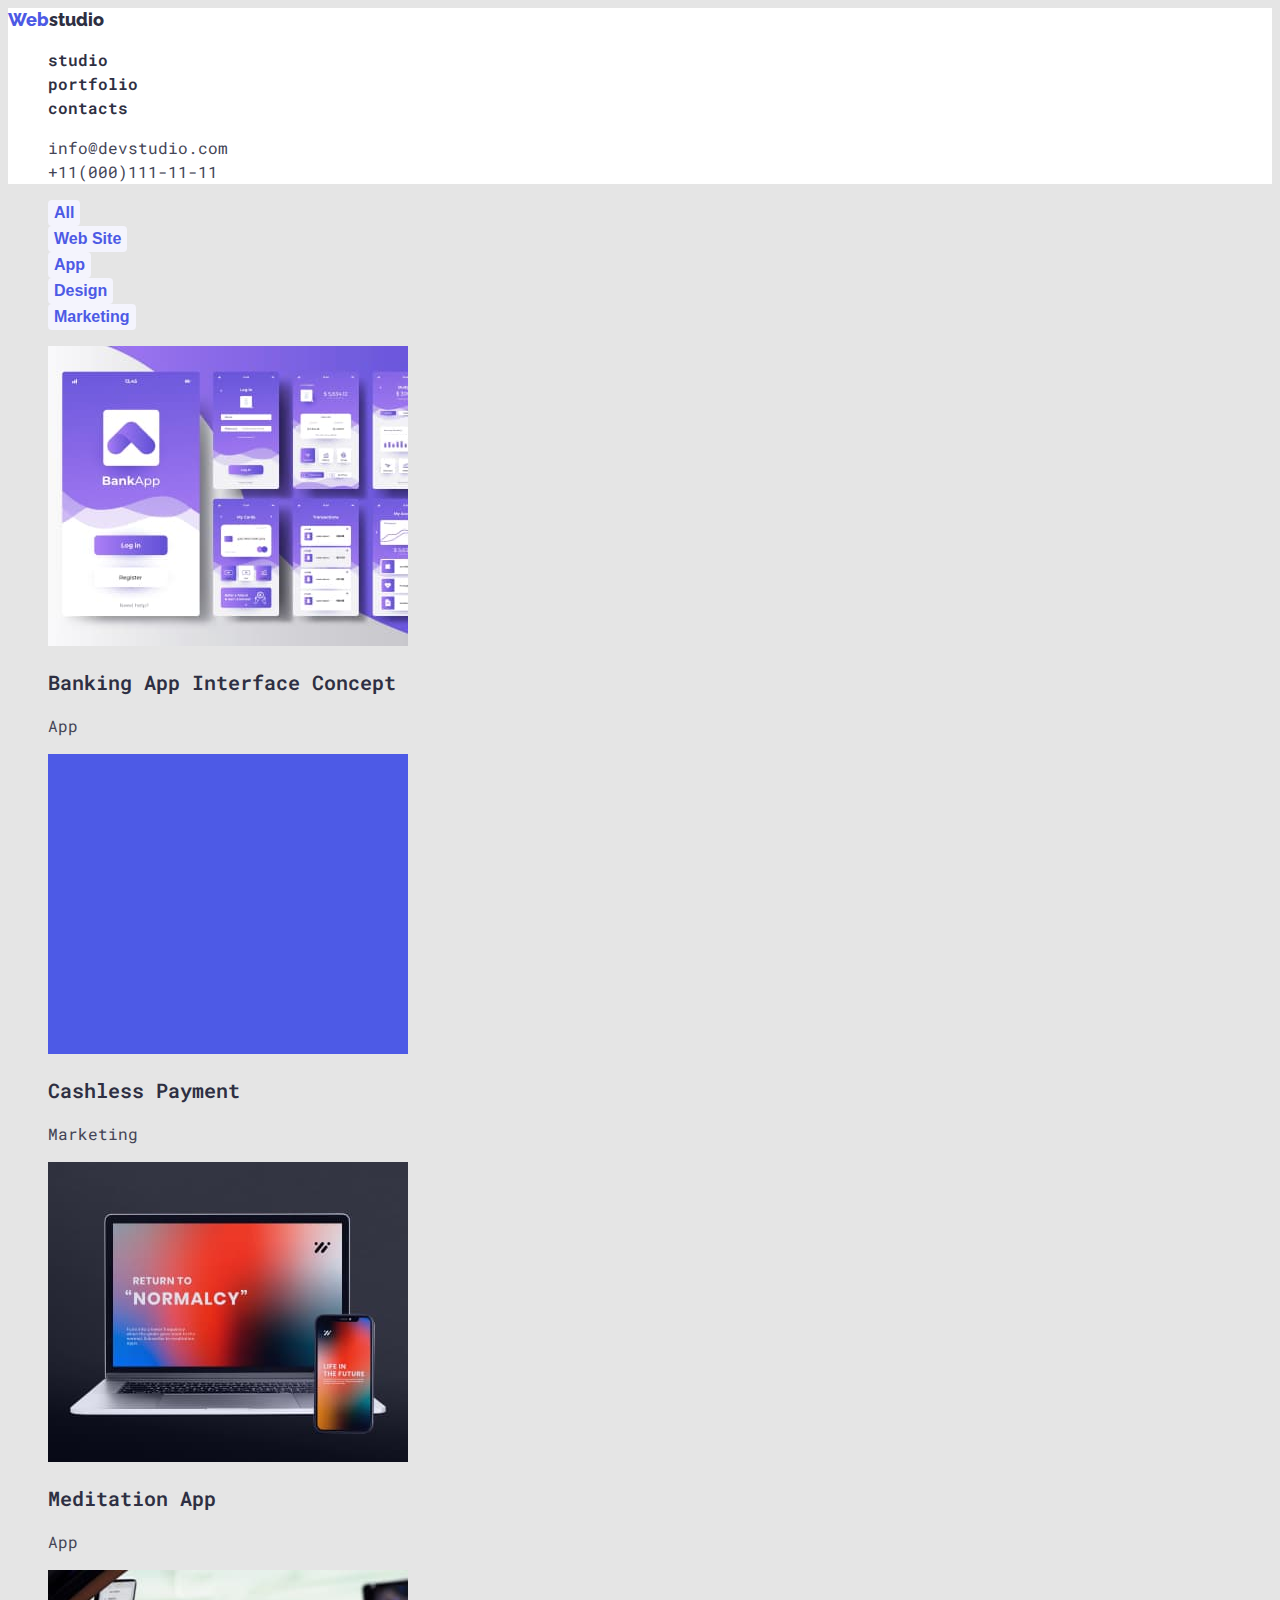
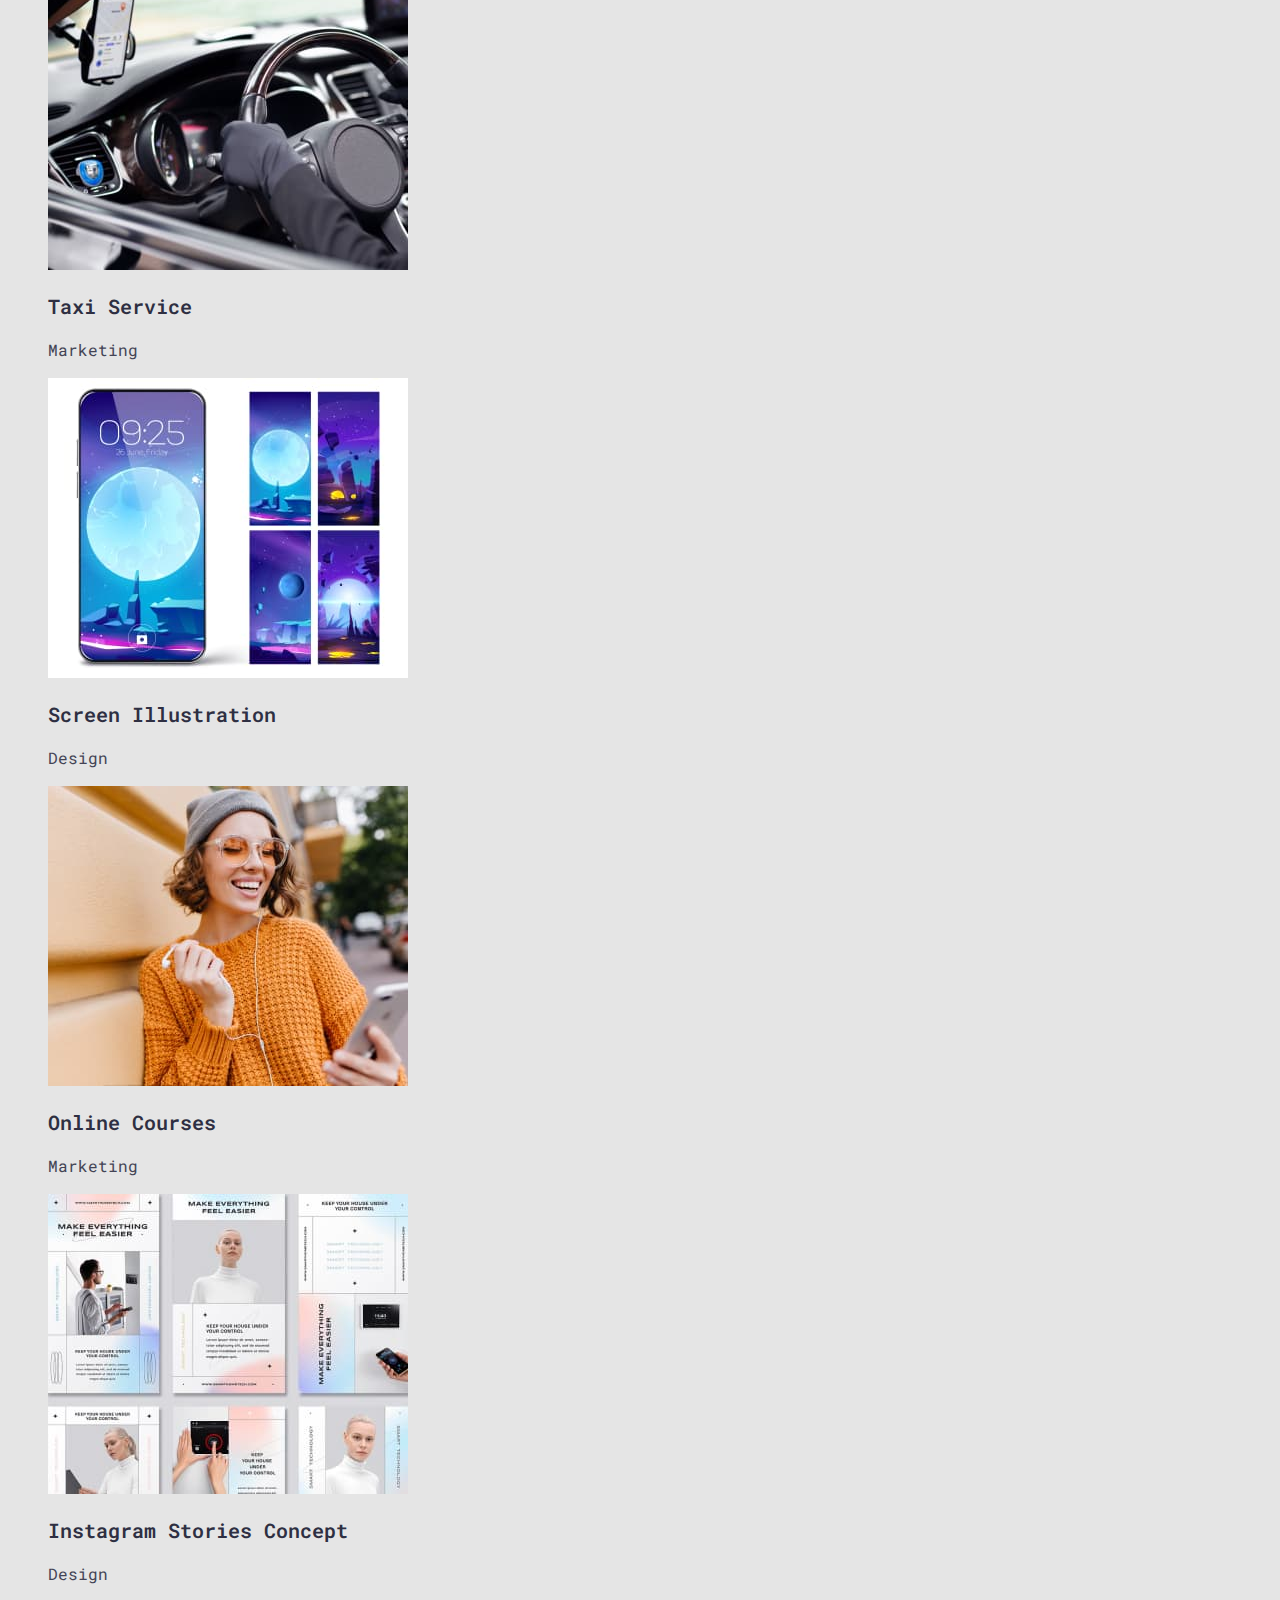
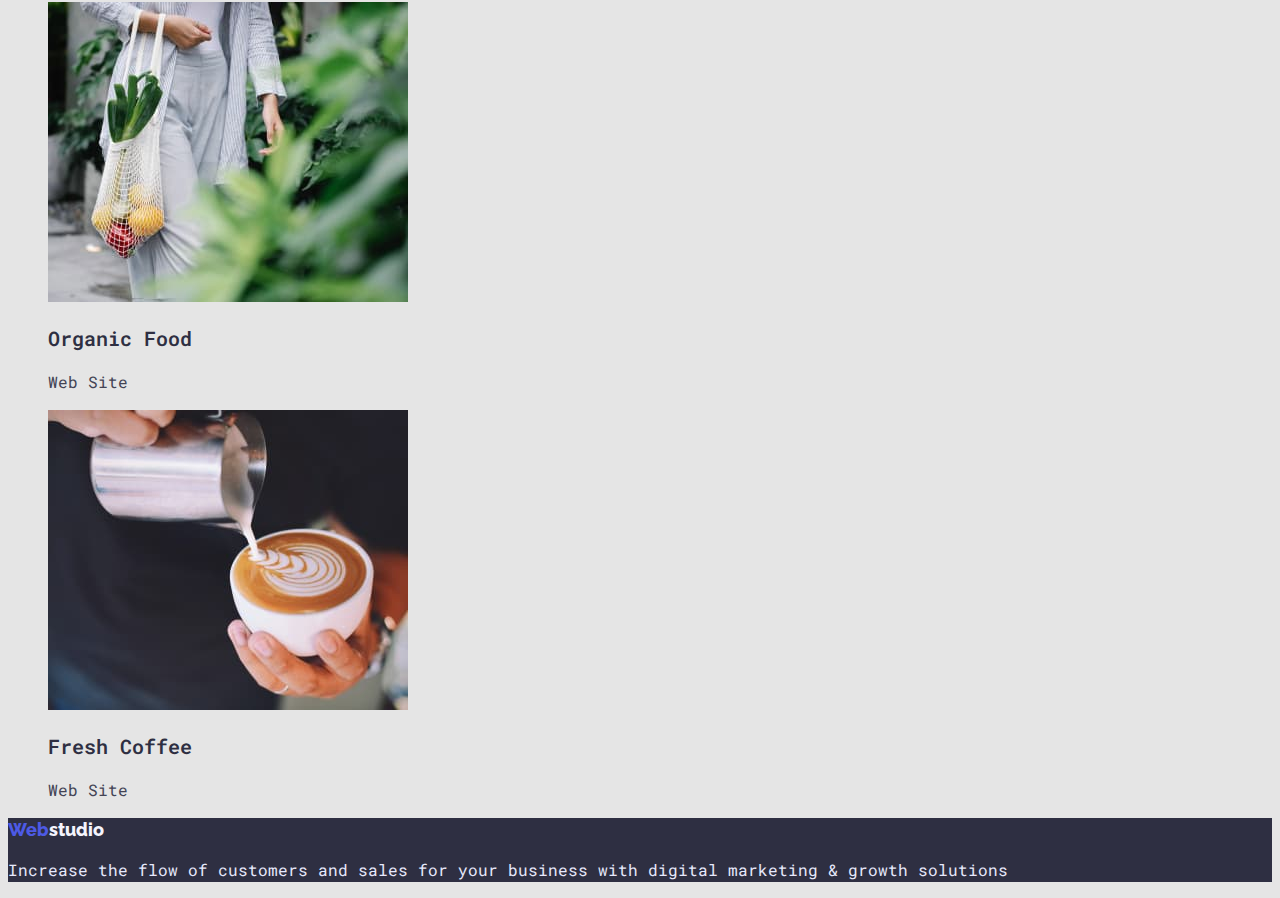
==== portfolio.html @ 83735571 "dytctyj pvbys" ====
<!DOCTYPE html>
<html lang="en">
  <head>
    <meta charset="UTF-8" />
    <meta http-equiv="X-UA-Compatible" content="IE=edge" />
    <meta name="viewport" content="width=device-width, initial-scale=1.0" />
    <title>Document</title>
    <link rel="preconnect" href="https://fonts.googleapis.com" />
    <link rel="preconnect" href="https://fonts.gstatic.com" crossorigin />
    <link
      href="https://fonts.googleapis.com/css2?family=Raleway:wght@800&family=Roboto+Mono:wght@400;600&display=swap"
      rel="stylesheet"
    />
    <link rel="stylesheet" href="./css/styles.css" />
  </head>

  <body>
    <header>
      <nav>
        <a href="index.html"
          ><span class="logo">Web</span><span class="logo2">studio</span></a
        >
        <ul>
          <li><a href="index.html" class="link">studio</a></li>
          <li><a href="" class="link">portfolio</a></li>
          <li><a href="" class="link">contacts</a></li>
        </ul>
      </nav>
      <ul>
        <li>
          <a href="mailto:info@devstudio.com" class="addres"
            >info@devstudio.com</a
          >
        </li>
        <li><a href="tel:+110001111111" class="phone">+11(000)111-11-11</a></li>
      </ul>
    </header>
    <main>
      <ul>
        <li><button type="button" name="All" class="btn-text">All</button></li>
        <li>
          <button type="button" name="Web Site" class="btn-text">
            Web Site
          </button>
        </li>
        <li><button type="button" name="App" class="btn-text">App</button></li>
        <li>
          <button type="button" name="Design" class="btn-text">Design</button>
        </li>
        <li>
          <button type="button" name="Marketing" class="btn-text">
            Marketing
          </button>
        </li>
      </ul>
      <section>
        <ul>
          <li>
            <img src="./images/foto8.jpg" alt="banking" width="360" />
            <h3 class="desk">Banking App Interface Concept</h3>
            <p>App</p>
          </li>
          <li>
            <img src="./images/foto9.jpg" alt="cashless" width="360" />
            <h3 class="desk">Cashless Payment</h3>
            <p>Marketing</p>
          </li>
          <li>
            <img src="./images/foto10.jpg" alt="Meditation" width="360" />
            <h3 class="desk">Meditation App</h3>
            <p>App</p>
          </li>
        </ul>
      </section>
      <section>
        <ul>
          <li>
            <img src="./images/foto11.jpg" alt="taxi" width="360" />
            <h3 class="desk">Taxi Service</h3>
            <p>Marketing</p>
          </li>
          <li>
            <img src="./images/foto12.jpg" alt="Illustration" width="360" />
            <h3 class="desk">Screen Illustration</h3>
            <p>Design</p>
          </li>
          <li>
            <img src="./images/foto13.jpg" alt="Courses" width="360" />
            <h3 class="desk">Online Courses</h3>
            <p>Marketing</p>
          </li>
        </ul>
      </section>
      <section>
        <ul>
          <li>
            <img src="./images/foto14.jpg" alt="Instagram" width="360" />
            <h3 class="desk">Instagram Stories Concept</h3>
            <p>Design</p>
          </li>
          <li>
            <img src="./images/foto15.jpg" alt="food" />
            <h3 class="desk">Organic Food</h3>
            <p>Web Site</p>
          </li>
          <li>
            <img src="./images/foto16.jpg" alt="Coffee" />
            <h3 class="desk">Fresh Coffee</h3>
            <p>Web Site</p>
          </li>
        </ul>
      </section>
    </main>
    <footer class="foot">
      <a href="./index.html"
        ><span class="logo">Web</span><span class="logo3">studio</span></a
      >
      <p class="pfoot">
        Increase the flow of customers and sales for your business with digital
        marketing & growth solutions
      </p>
    </footer>
  </body>
</html>
---- css/styles.css ----
body {
  color: var(--text-color);
  background-color: var(--fon-color);
  font-family: "Raleway", sans-serif;
  font-family: "Roboto Mono", monospace;
}

ul {
  list-style: none;
}

a {
  text-decoration: none;
}

:root {
  --text-color: #2e2f42;
  --fon-color: #e5e5e5;
  --navy-blue: #4d5ae5;
  --slate: #434455;
  --cloud: #f4f4fd;
  --white: #ffffff;
  --blue: #404bbf;
  --corn: #e7e9fc;
}

.link {
  color: var(--text-color);
  font-weight: 600;
  font-size: 16px;
  line-height: 1.5;
}

.link:hover,
.link:focus {
  color: var(--slate);
}

.link:active {
  color: var(--navy-blue);
}

.logo {
  color: var(--navy-blue);
  font-family: "Raleway", sans-serif;
  font-weight: 800;
  font-size: 18px;
  line-height: 1.33;
}

.logo2 {
  color: var(--text-color);
  font-family: "Raleway", sans-serif;
  font-weight: 800;
  font-size: 18px;
  line-height: 1.33;
}

.logo3 {
  color: var(--cloud);
  font-family: "Raleway", sans-serif;
  font-weight: 800;
  font-size: 18px;
  line-height: 1.33;
}

.addres {
  color: var(--slate);
  font-size: 16px;
  line-height: 1.5;
}

.addres:active {
  color: var(--navy-blue);
}

.phone {
  color: var(--slate);
  font-size: 16px;
  line-height: 1.5;
}

.phone:active {
  color: var(--navy-blue);
}

header {
  background-color: var(--white);
}

.title {
  color: var(--white);
  font-weight: 600;
  font-size: 56px;
  line-height: 1.07;
}

.btn {
  color: var(--white);
  font-weight: 600;
  font-size: 16px;
  line-height: 1.18;
  background-color: var(--navy-blue);
  border-radius: 4px;
  cursor: pointer;
  border: none;
}

.btn:hover,
.btn:focus {
  background-color: var(--navy-blue);
}

.btn:active {
  background-color: var(--blue);
}

.title-link {
  background-color: var(--text-color);
}

p {
  color: var(--slate);
  font-size: 16px;
  line-height: 1.5;
}

.list {
  background-color: var(--cloud);
}

.foot {
  background-color: var(--text-color);
}

.pfoot {
  color: var(--corn);
  font-size: 16px;
  line-height: 1.5;
}

.btn-text {
  color: var(--navy-blue);
  background-color: var(--cloud);
  font-weight: 600;
  font-size: 16px;
  line-height: 1.5;
  border: 1px var(--corn);
  border-radius: 4px;
  cursor: pointer;
}

.btn-text:active {
  color: var(--white);
  background-color: var(--navy-blue);
  border: 1px var(--corn);
  border-radius: 4px;
}

.desk {
  font-weight: 600;
  font-size: 20px;
  line-height: 1.2;
}

.caption {
  font-weight: 600;
  font-size: 36px;
  line-height: 1.1;
}
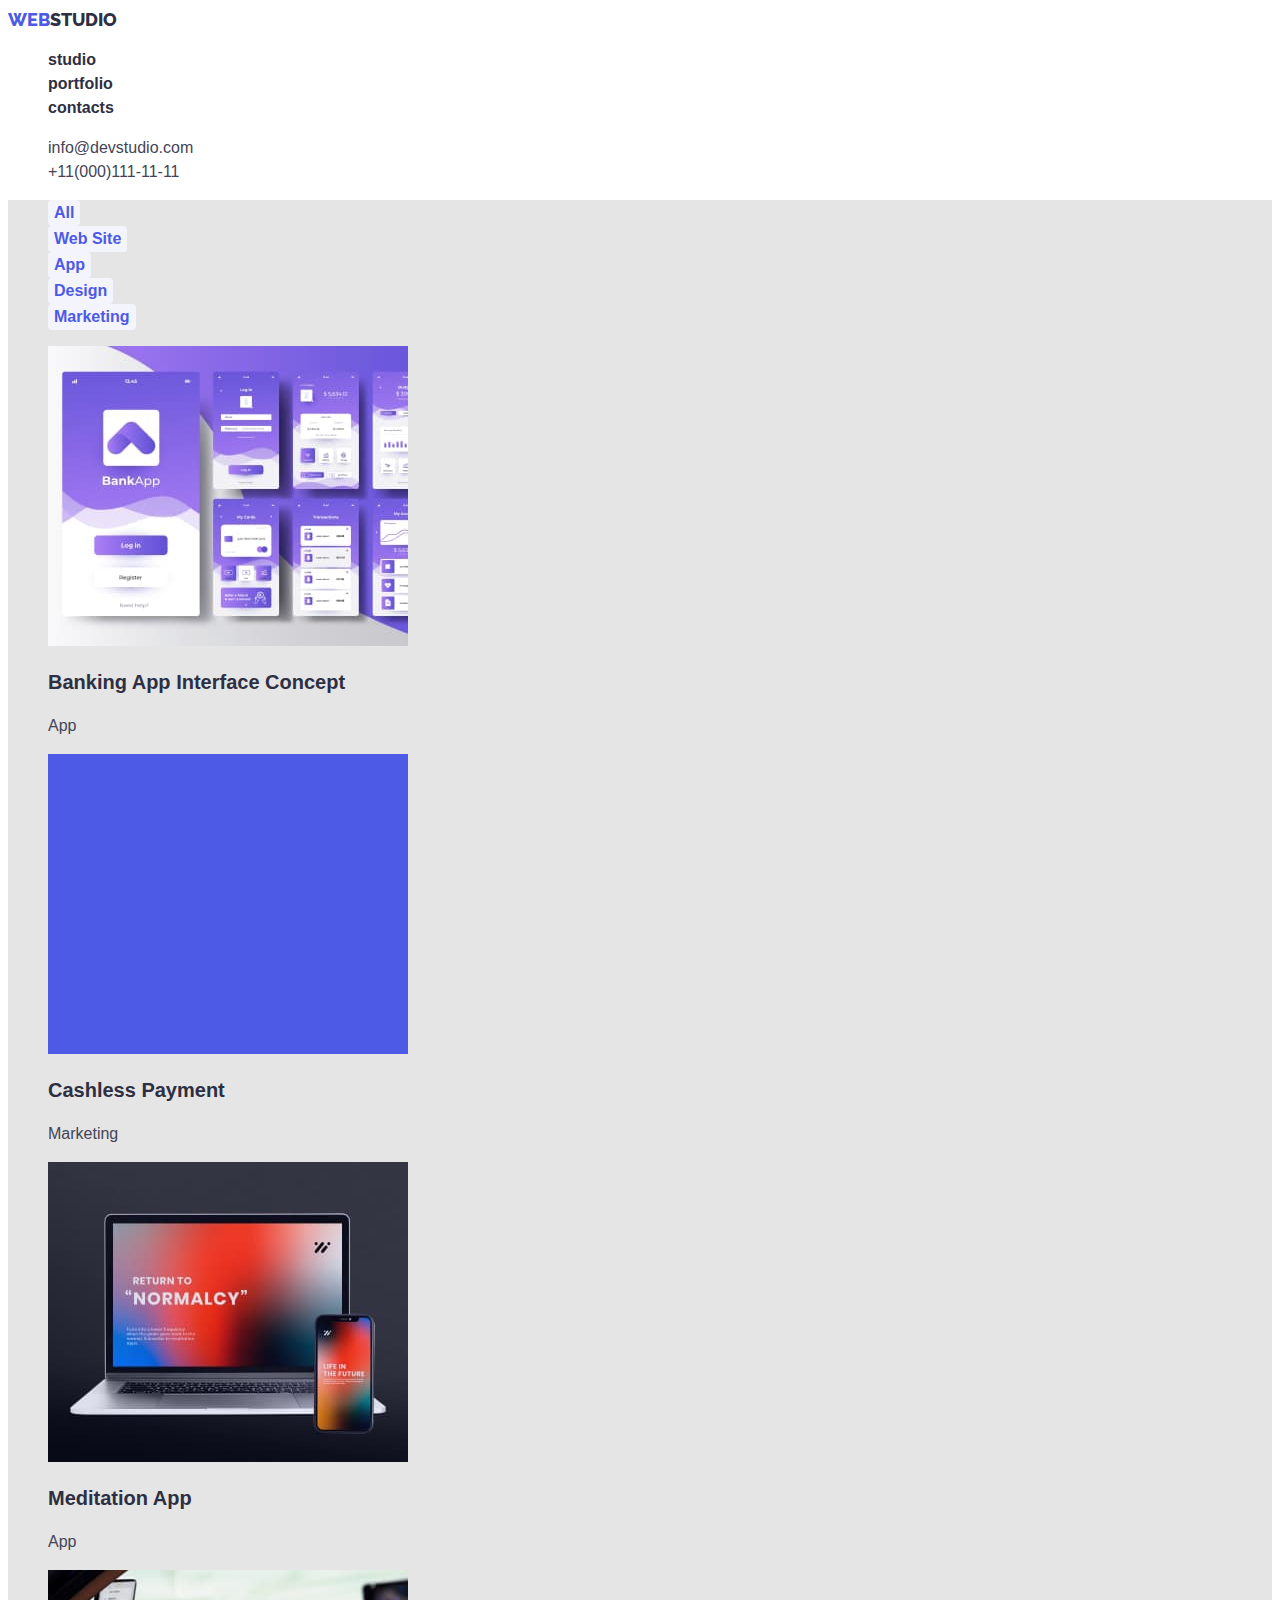
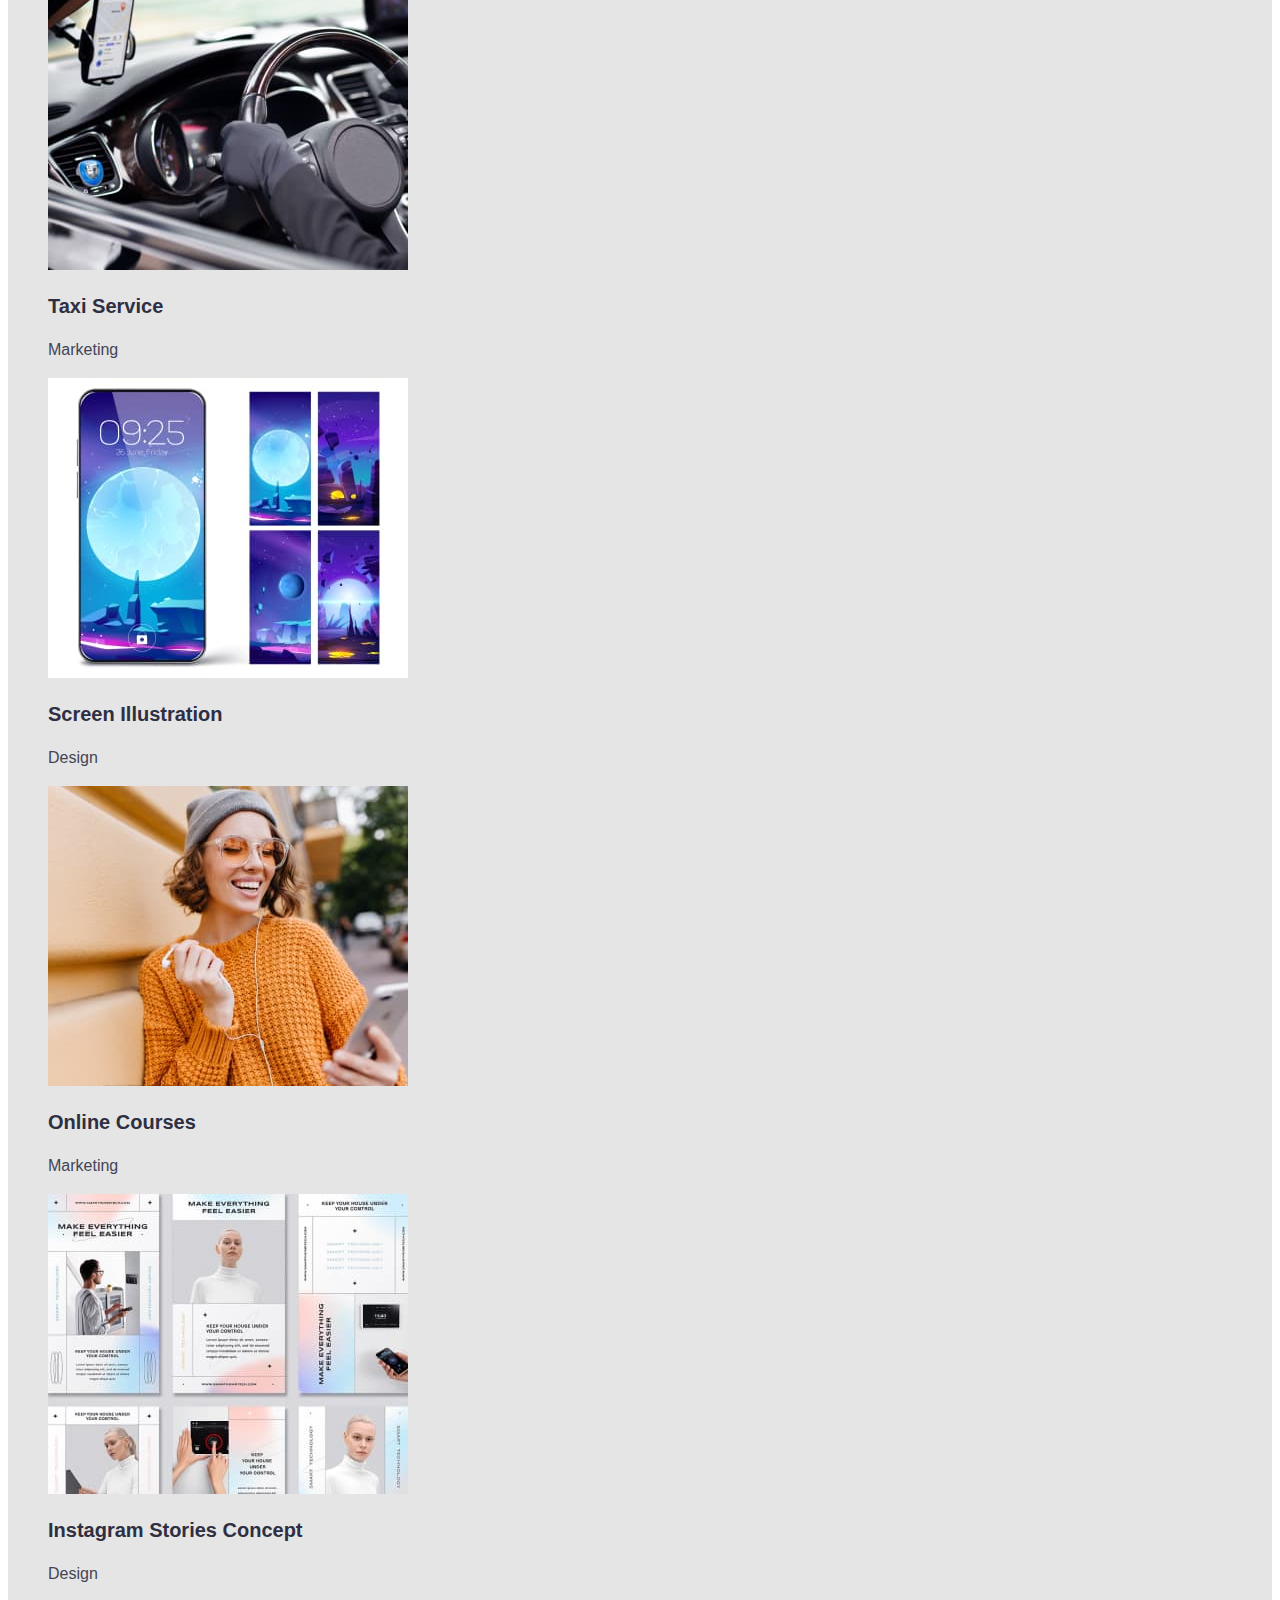
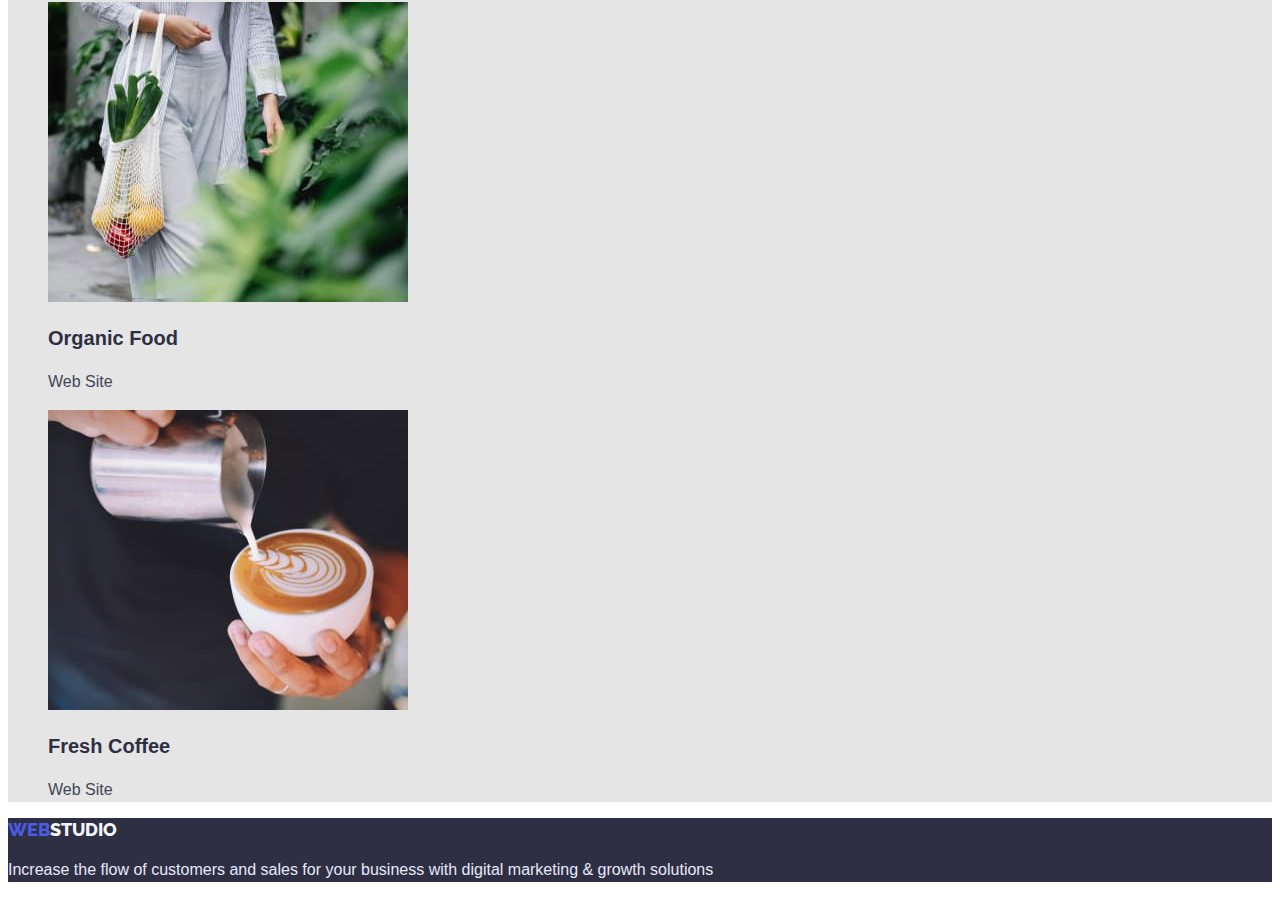
==== commit 7a40b641: "изменил" ====
--- a/portfolio.html
+++ b/portfolio.html
@@ -5,12 +5,10 @@
     <meta http-equiv="X-UA-Compatible" content="IE=edge" />
     <meta name="viewport" content="width=device-width, initial-scale=1.0" />
     <title>Document</title>
-    <link rel="preconnect" href="https://fonts.googleapis.com" />
-    <link rel="preconnect" href="https://fonts.gstatic.com" crossorigin />
-    <link
-      href="https://fonts.googleapis.com/css2?family=Raleway:wght@800&family=Roboto+Mono:wght@400;600&display=swap"
-      rel="stylesheet"
-    />
+  <link rel="preconnect" href="https://fonts.googleapis.com">
+  <link rel="preconnect" href="https://fonts.gstatic.com" crossorigin>
+  <link href="https://fonts.googleapis.com/css2?family=Raleway:wght@800&family=Roboto:wght@400;700&display=swap"
+    rel="stylesheet">
     <link rel="stylesheet" href="./css/styles.css" />
   </head>
 
@@ -36,24 +34,28 @@
       </ul>
     </header>
     <main>
-      <ul>
-        <li><button type="button" name="All" class="btn-text">All</button></li>
-        <li>
-          <button type="button" name="Web Site" class="btn-text">
-            Web Site
-          </button>
-        </li>
-        <li><button type="button" name="App" class="btn-text">App</button></li>
-        <li>
-          <button type="button" name="Design" class="btn-text">Design</button>
-        </li>
-        <li>
-          <button type="button" name="Marketing" class="btn-text">
-            Marketing
-          </button>
-        </li>
-      </ul>
-      <section>
+      <section class="section-text"> 
+        <ul>
+          <li>
+            <button type="button" name="All" class="btn-text">All</button>
+          </li>
+          <li>
+            <button type="button" name="Web Site" class="btn-text">
+              Web Site
+            </button>
+          </li>
+          <li>
+            <button type="button" name="App" class="btn-text">App</button>
+          </li>
+          <li>
+            <button type="button" name="Design" class="btn-text">Design</button>
+          </li>
+          <li>
+            <button type="button" name="Marketing" class="btn-text">
+              Marketing
+            </button>
+          </li>
+        </ul>
         <ul>
           <li>
             <img src="./images/foto8.jpg" alt="banking" width="360" />
@@ -71,8 +73,6 @@
             <p>App</p>
           </li>
         </ul>
-      </section>
-      <section>
         <ul>
           <li>
             <img src="./images/foto11.jpg" alt="taxi" width="360" />
@@ -90,8 +90,6 @@
             <p>Marketing</p>
           </li>
         </ul>
-      </section>
-      <section>
         <ul>
           <li>
             <img src="./images/foto14.jpg" alt="Instagram" width="360" />
--- a/css/styles.css
+++ b/css/styles.css
@@ -1,8 +1,7 @@
 body {
   color: var(--text-color);
-  background-color: var(--fon-color);
-  font-family: "Raleway", sans-serif;
-  font-family: "Roboto Mono", monospace;
+  background-color: var(--white);
+  font-family: "Roboto Mono", sans-serif;
 }
 
 ul {
@@ -46,6 +45,7 @@
   font-weight: 800;
   font-size: 18px;
   line-height: 1.33;
+  text-transform: uppercase;
 }
 
 .logo2 {
@@ -54,6 +54,7 @@
   font-weight: 800;
   font-size: 18px;
   line-height: 1.33;
+  text-transform: uppercase;
 }
 
 .logo3 {
@@ -62,6 +63,7 @@
   font-weight: 800;
   font-size: 18px;
   line-height: 1.33;
+  text-transform: uppercase;
 }
 
 .addres {
@@ -70,7 +72,9 @@
   line-height: 1.5;
 }
 
-.addres:active {
+.addres:active, 
+.addres:hover,
+.addres:focus {
   color: var(--navy-blue);
 }
 
@@ -80,12 +84,14 @@
   line-height: 1.5;
 }
 
-.phone:active {
+.phone:active,
+.phone:hover,
+.phone:focus {
   color: var(--navy-blue);
 }
 
-header {
-  background-color: var(--white);
+.section-text {
+  background-color: var(--fon-color);
 }
 
 .title {
@@ -126,7 +132,7 @@
 }
 
 .list {
-  background-color: var(--cloud);
+  background-color: var(--white);
 }
 
 .foot {
@@ -150,7 +156,9 @@
   cursor: pointer;
 }
 
-.btn-text:active {
+.btn-text:active,
+.btn-text:hover,
+.btn-text:focus {
   color: var(--white);
   background-color: var(--navy-blue);
   border: 1px var(--corn);
